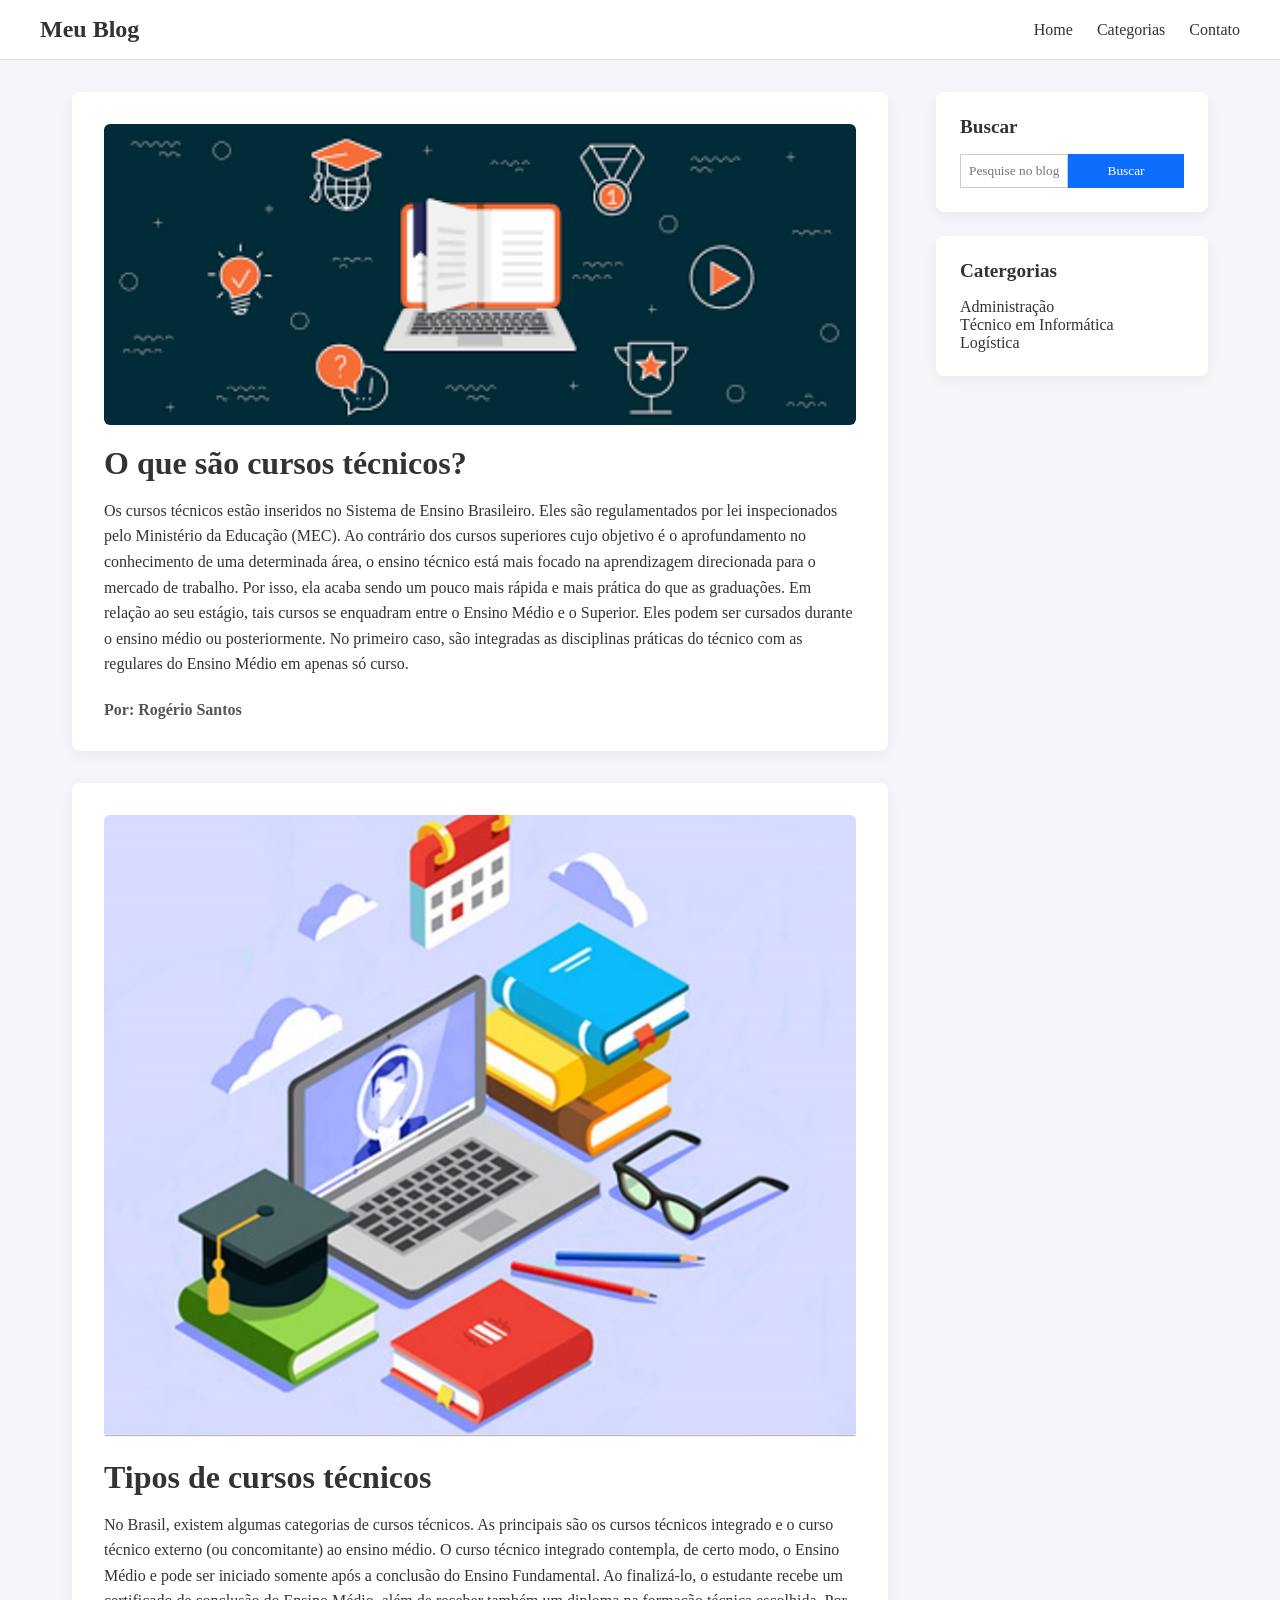
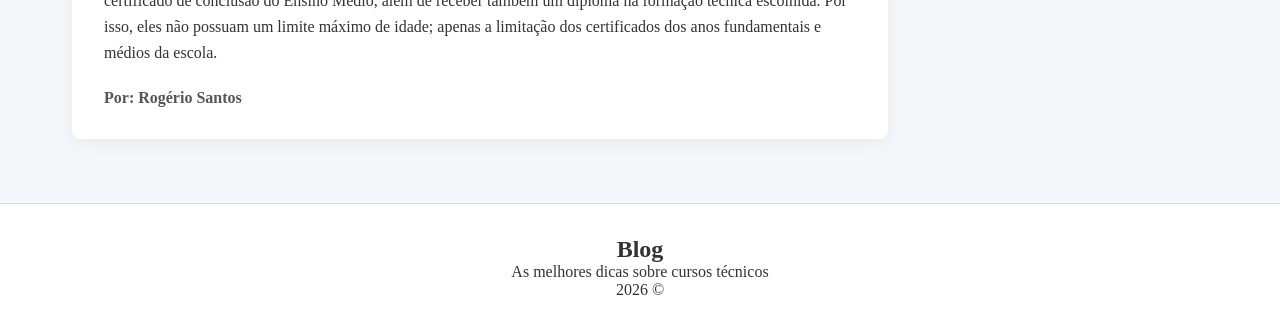
==== index.html @ e3df4792 "25/02/2026" ====
<!DOCTYPE html>
<html lang="en">

<head>
    <meta charset="UTF-8">
    <meta name="viewport" content="width=device-width, initial-scale=1.0">
    <title>Home</title>
    <link rel="stylesheet" href="CSS/index.css">
</head>

<body>
    <nav id="navbar">
        <div id="navbar-inner">
            <h2>Meu Blog</h2>
            <div class="menu-toggle" onclick="toggleMenu()">☰</div>

            <ul id="nav-links">
                <li><a href="index.html">Home</a></li>
                <li><a href="#">Categorias</a></li>
                <li><a href="#">Contato</a></li>
            </ul>
        </div>
    </nav>
    <div class="container">
        <main id="posts-container">
            <article class="post">
                <img src="IMG/curso2.jpg" alt="Livro com teclado">
                <h3 class="title">O que são cursos técnicos?</h3>
                <p class="description">
                    Os cursos técnicos estão inseridos no Sistema de Ensino Brasileiro. Eles são regulamentados por
                    lei
                    inspecionados pelo Ministério da Educação (MEC). Ao contrário dos cursos superiores cujo
                    objetivo é o aprofundamento no conhecimento de uma determinada área, o ensino técnico está
                    mais focado na aprendizagem direcionada para o mercado de trabalho. Por isso, ela acaba sendo
                    um pouco mais rápida e mais prática do que as graduações.
                    Em relação ao seu estágio, tais cursos se enquadram entre o Ensino Médio e o Superior. Eles
                    podem ser
                    cursados durante o ensino médio ou posteriormente. No primeiro caso, são integradas as
                    disciplinas
                    práticas do técnico com as regulares do Ensino Médio em apenas só curso.
                </p>
                <p class="author">Por: Rogério Santos</p>
            </article>
            <article class="post">
                <img class="imagem" src="IMG/curso3.jpg" alt="Mesa de estudo">
                <h3 class="title">Tipos de cursos técnicos</h3>
                <p class="description">No Brasil, existem algumas categorias de cursos técnicos. As principais são os
                    cursos técnicos
                    integrado e o curso técnico externo (ou concomitante) ao ensino médio. O curso técnico
                    integrado contempla, de certo modo, o Ensino Médio e pode ser iniciado somente após a
                    conclusão do Ensino Fundamental. Ao finalizá-lo, o estudante recebe um certificado de
                    conclusão do Ensino Médio, além de receber também um diploma na formação técnica escolhida.
                    Por isso, eles não possuam um limite máximo de idade; apenas a limitação dos
                    certificados dos
                    anos fundamentais e médios da escola.
                </p>
                <p class="author">Por: Rogério Santos</p>
            </article>
        </main>
        <aside id="sidebar">
            <section id="search-bar">
                <h4>Buscar</h4>
                <form>
                    <input type="text" name="busca" id="busca" placeholder="Pesquise no blog">
                    <input type="submit" value="Buscar">
                </form>
            </section>
            <section id="categories">
                <h4>Catergorias</h4>
                <nav>
                    <ul>
                        <li><a href="HTML/adm.html">Administração</a></li>
                        <li><a href="HTML/informatica.html">Técnico em Informática</a></li>
                        <li><a href="HTML/logistica.html">Logística</a></li>
                    </ul>
                </nav>
            </section>
        </aside>
    </div>
    <footer id="footer">
        <h2>Blog</h2>
        <p>As melhores dicas sobre cursos técnicos</p>
        <p>2026 &copy</p>
    </footer>
    <script>
        function toggleMenu() {
            document.getElementById("nav-links").classList.toggle("active");
        }
    </script>
</body>

</html>
---- CSS/index.css ----
/* ================= RESET ================= */
*{
    margin: 0;
    padding: 0;
    box-sizing: border-box;
    font-family: 'Georgia', serif;
}

body{
    background-color: #f4f6f9;
    color: #333;
}

ul{ list-style: none; }
a{
    text-decoration: none;
    color: #333;
    transition: .3s;
}
a:hover{ color: #0d6efd; }

/* ================= NAVBAR ================= */
#navbar{
    background: #fff;
    border-bottom: 1px solid #ddd;
    padding: 1rem 2rem;
    position: sticky;
    top: 0;
    z-index: 1000;
}

#navbar-inner{
    max-width: 1200px;
    margin: auto;
    display: flex;
    justify-content: space-between;
    align-items: center;
}

#nav-links{
    display: flex;
    gap: 1.5rem;
}

/* Botão hamburguer */
.menu-toggle{
    display: none;
    font-size: 1.8rem;
    cursor: pointer;
}

/* ================= LAYOUT GRID ================= */
.container{
    max-width: 1200px;
    margin: 2rem auto;
    padding: 0 2rem;
    display: grid;
    grid-template-columns: 3fr 1fr;
    gap: 3rem;
}

/* ================= POSTS ================= */
.post{
    background: #fff;
    padding: 2rem;
    border-radius: 8px;
    margin-bottom: 2rem;
    box-shadow: 0 4px 15px rgba(0,0,0,0.05);
    transition: .3s;
}

.post:hover{
    transform: translateY(-5px);
}

.post img{
    width: 100%;
    border-radius: 6px;
    margin-bottom: 1rem;
}

.title{
    font-size: 2rem;
    margin-bottom: 1rem;
}

.description{
    margin-bottom: 1.5rem;
    line-height: 1.6;
}

.author{
    font-weight: bold;
    color: #555;
}

/* ================= SIDEBAR ================= */
#sidebar section{
    background: #fff;
    padding: 1.5rem;
    border-radius: 8px;
    margin-bottom: 1.5rem;
    box-shadow: 0 4px 15px rgba(0,0,0,0.05);
}

#sidebar h4{
    margin-bottom: 1rem;
    font-size: 1.2rem;
}

#search-bar form{
    display: flex;
}

#search-bar input{
    padding: .5rem;
    border: 1px solid #ccc;
    width: 100%;
}

#search-bar input[type="submit"]{
    background: #0d6efd;
    color: #fff;
    border: none;
    padding: .5rem 1rem;
    cursor: pointer;
}

#tags-container{
    display: flex;
    flex-wrap: wrap;
    gap: .5rem;
}

#tags-container a{
    background: #e9ecef;
    padding: .4rem .6rem;
    border-radius: 4px;
    font-size: .85rem;
}

/* ================= FOOTER ================= */
#footer{
    text-align: center;
    padding: 2rem;
    background: #fff;
    border-top: 1px solid #ddd;
    margin-top: 2rem;
}

/* ================================================= */
/* ================= RESPONSIVIDADE ================= */
/* ================================================= */

/* ===== TABLET ===== */
@media (max-width: 1024px){
    .container{
        grid-template-columns: 2fr 1fr;
        gap: 2rem;
    }
}

/* ===== MOBILE ===== */
@media (max-width: 768px){

    .container{
        grid-template-columns: 1fr;
    }

    #nav-links{
        position: absolute;
        top: 60px;
        right: 0;
        background: #fff;
        flex-direction: column;
        width: 200px;
        padding: 1rem;
        border-left: 1px solid #ddd;
        display: none;
    }

    #nav-links.active{
        display: flex;
    }

    .menu-toggle{
        display: block;
    }
}

/* ===== MOBILE PEQUENO ===== */
@media (max-width: 480px){
    .title{
        font-size: 1.5rem;
    }

    .post{
        padding: 1.2rem;
    }
}
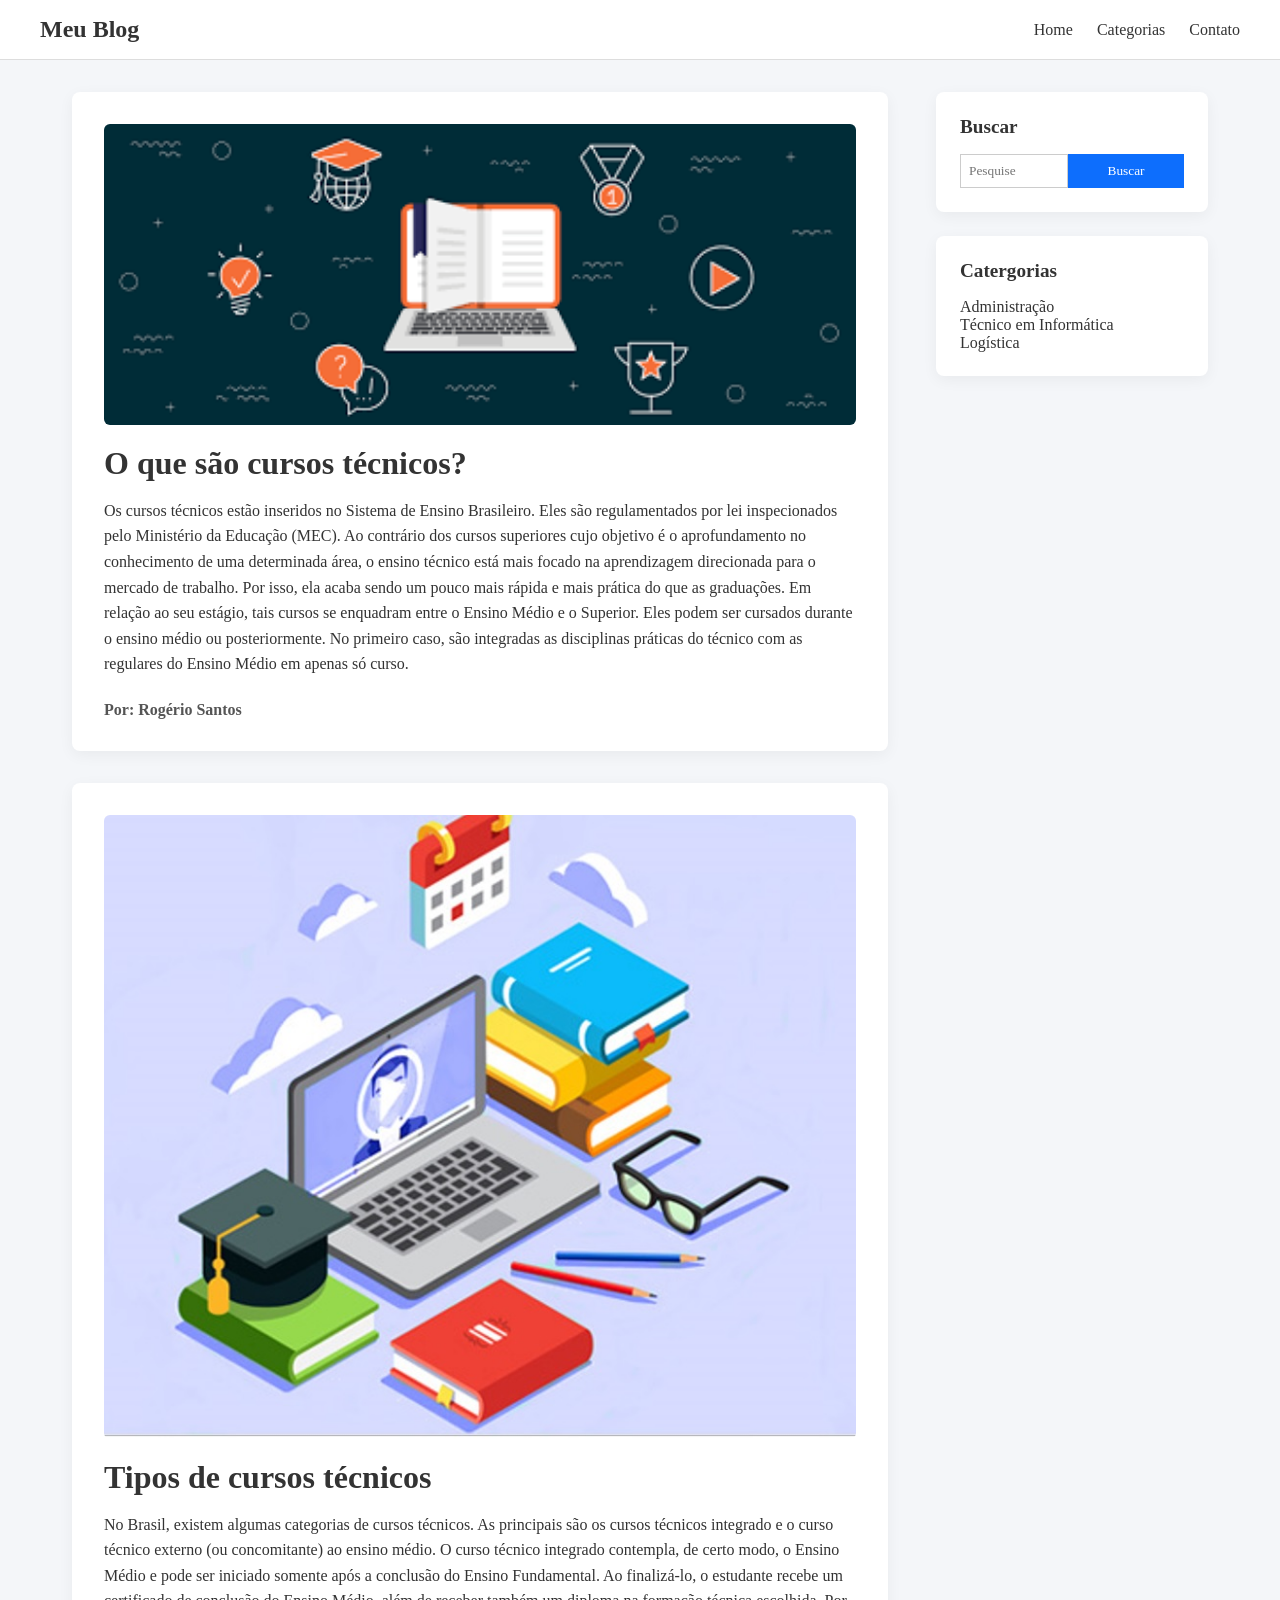
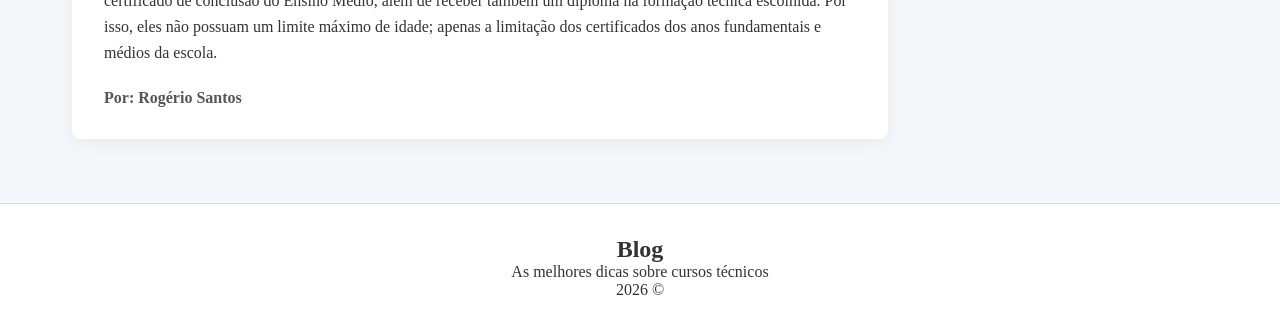
==== commit e6ca02f6: "Update index.html" ====
--- a/index.html
+++ b/index.html
@@ -61,7 +61,7 @@
             <section id="search-bar">
                 <h4>Buscar</h4>
                 <form>
-                    <input type="text" name="busca" id="busca" placeholder="Pesquise no blog">
+                    <input type="text" name="busca" id="busca" placeholder="Pesquise">
                     <input type="submit" value="Buscar">
                 </form>
             </section>
